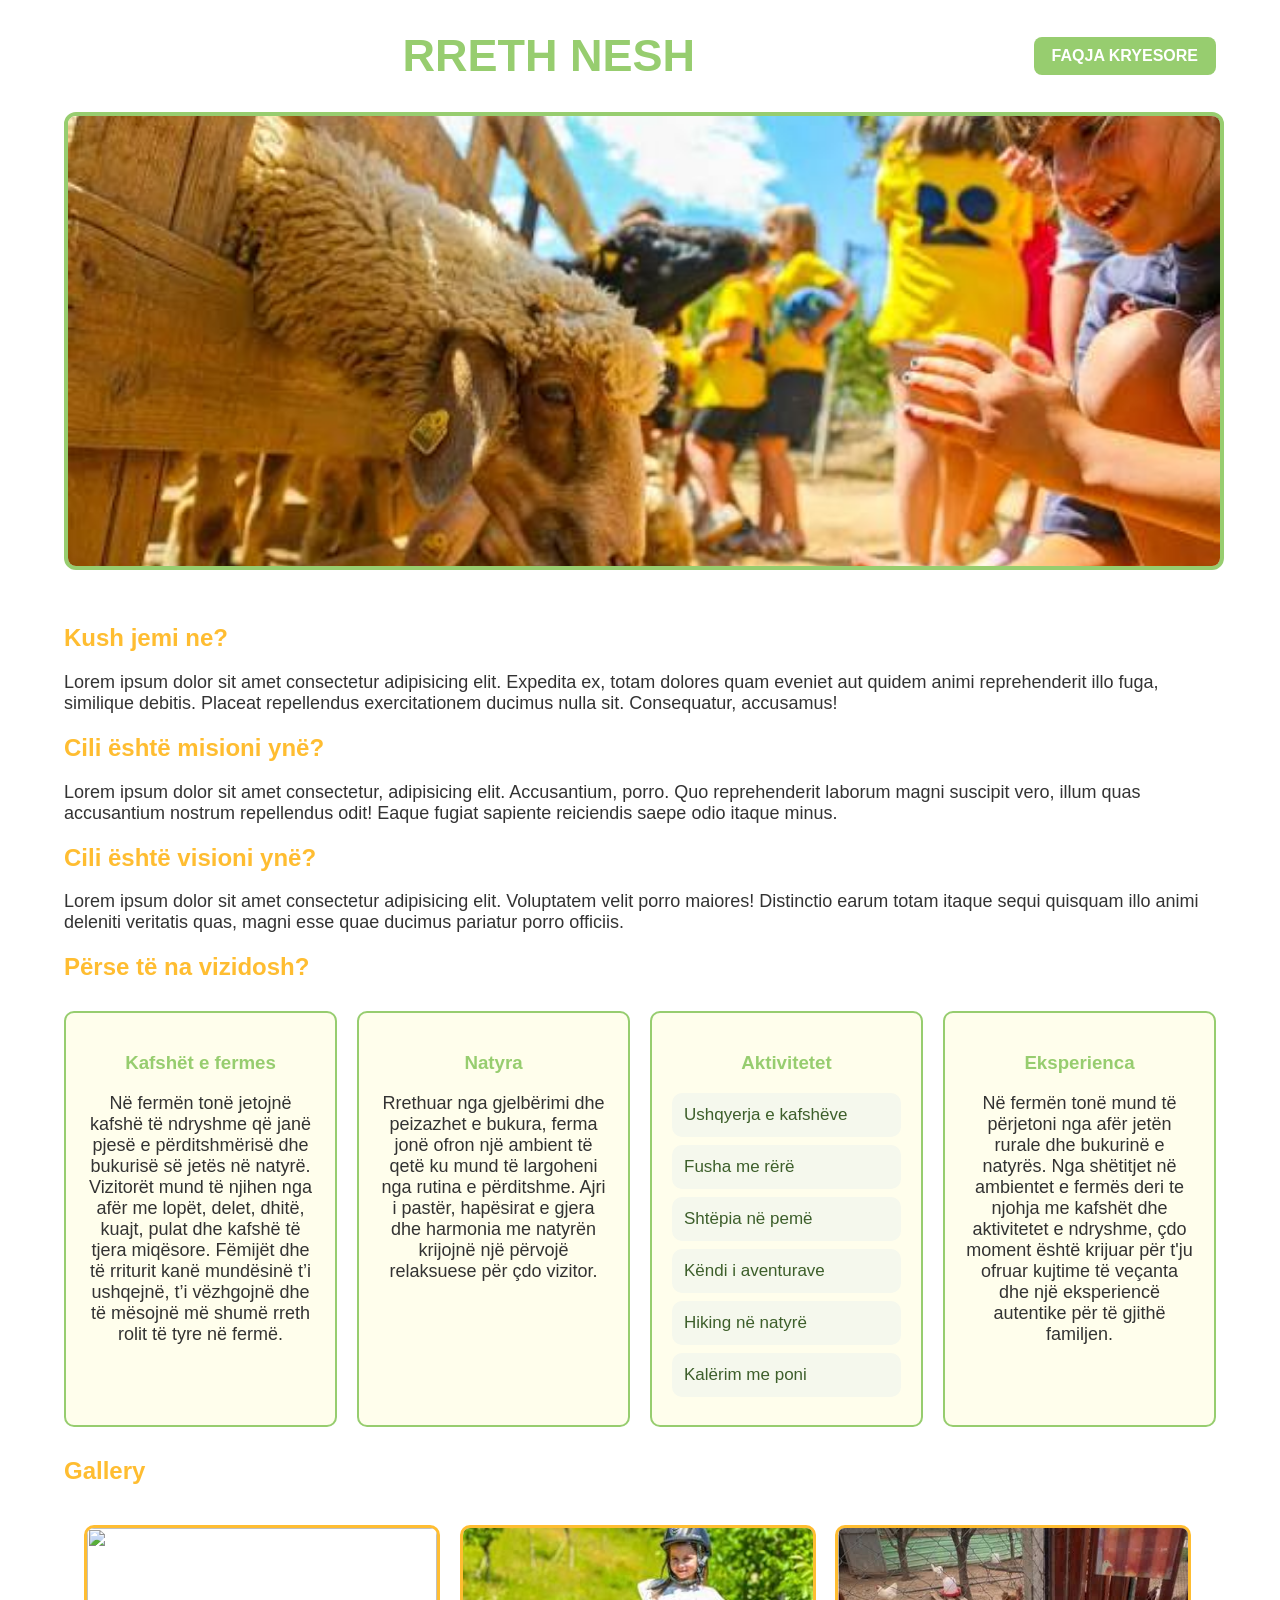
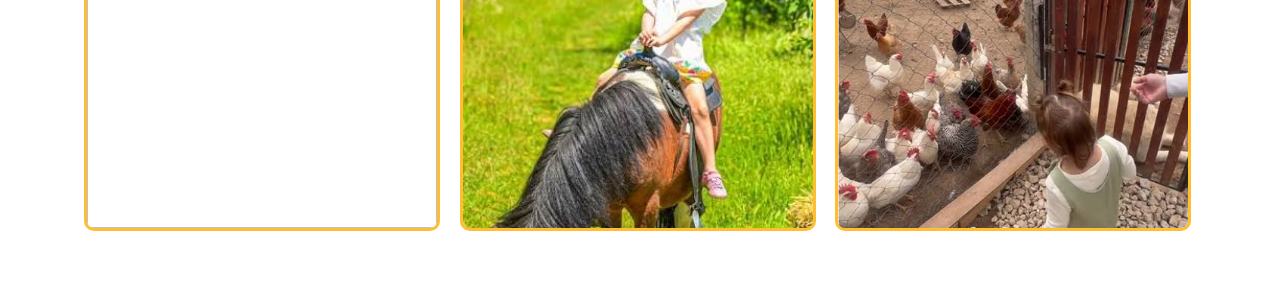
==== projekt grupor/about.html @ a56203f7 "commit" ====
<!DOCTYPE html>
<html lang="en">
<head>
    <meta charset="UTF-8">
    <meta name="viewport" content="width=device-width, initial-scale=1.0">
    <title>About Us</title>
    <link rel="stylesheet" href="style.css">
</head>
<body>

<div class="about-page">

    <div class="header-section">
        <h1>RRETH NESH</h1>
        <a href="index.html" class="home-link">FAQJA KRYESORE</a>
    </div>

    <img src="img/ferma.jpg" class="about-image">

    <h2>Kush jemi ne?</h2>
    <p>Lorem ipsum dolor sit amet consectetur adipisicing elit. Expedita ex, totam dolores quam eveniet aut quidem animi reprehenderit illo fuga, similique debitis. Placeat repellendus exercitationem ducimus nulla sit. Consequatur, accusamus!</p>

    <h2>Cili është misioni ynë?</h2>
    <p>Lorem ipsum dolor sit amet consectetur, adipisicing elit. Accusantium, porro. Quo reprehenderit laborum magni suscipit vero, illum quas accusantium nostrum repellendus odit! Eaque fugiat sapiente reiciendis saepe odio itaque minus.</p>

    <h2>Cili është visioni ynë?</h2>
    <p>Lorem ipsum dolor sit amet consectetur adipisicing elit. Voluptatem velit porro maiores! Distinctio earum totam itaque sequi quisquam illo animi deleniti veritatis quas, magni esse quae ducimus pariatur porro officiis.</p>

    <h2>Përse të na vizidosh?</h2>

    <div class="cards">
        <div class="card">
            <h3>Kafshët e fermes</h3>
            <p>Në fermën tonë jetojnë kafshë të ndryshme që janë pjesë e përditshmërisë dhe bukurisë së jetës në natyrë. 
                Vizitorët mund të njihen nga afër me lopët, delet, dhitë, kuajt, pulat dhe kafshë të tjera miqësore. Fëmijët dhe të rriturit kanë mundësinë t’i ushqejnë, 
                t’i vëzhgojnë dhe të mësojnë më shumë rreth rolit të tyre në fermë.</p>
        </div>

        <div class="card">
            <h3>Natyra</h3>
            <p>Rrethuar nga gjelbërimi dhe peizazhet e bukura, ferma jonë ofron një ambient të qetë ku mund të largoheni nga rutina e përditshme. Ajri i pastër, hapësirat e gjera dhe harmonia me natyrën krijojnë një përvojë relaksuese për çdo vizitor.</p>
        </div>

        <div class="card">
    <h3>Aktivitetet</h3>

    <div class="activity" onclick="ushqyerja()">
         <span>Ushqyerja e kafshëve</span>
    </div>

    <div class="activity" onclick="rërë()">
         <span>Fusha me rërë</span>
    </div>

    <div class="activity" onclick="shtëpia()">
         <span>Shtëpia në pemë</span>
    </div>

    <div class="activity" onclick="këndi()">
         <span>Këndi i aventurave</span>
    </div>

    <div class="activity" onclick="hiking()">
         <span>Hiking në natyrë</span>
    </div>

    <div class="activity" onclick="pony()">
        <span>Kalërim me poni</span>
    </div>
</div>

        <div class="card">
            <h3>Eksperienca</h3>
            <p>Në fermën tonë mund të përjetoni nga afër jetën rurale dhe bukurinë e natyrës. Nga shëtitjet në ambientet e fermës deri te njohja me kafshët dhe aktivitetet e ndryshme, çdo moment është krijuar për t'ju ofruar kujtime të veçanta dhe një eksperiencë autentike për të gjithë familjen.</p>
        </div>
    </div>

    <h2>Gallery</h2>

    <div class="gallery">
        <img src="img/">
        <img src="img/poni.jpg">
        <img src="img/pula.jpg">
    </div>

</div>

<script src="main.js"></script>
</body>
</html>
---- projekt grupor/style.css ----
body{
    margin: 0;
    font-family: Arial, Helvetica, sans-serif;
}

header{
    background: #97CD6F;
}

nav{
    display: flex;
    justify-content: space-between;
    align-items: center;
    padding: 10px 30px;
}

.logo{
    width: 80px;
    height: 80px;
}

#myLinks{
    display: flex;
    gap: 25px;
}

#myLinks a{
    text-decoration: none;
    color: black;
    font-size: 18px;
    font-weight: bold;
    transition: .3s;
    border-radius: 7.5px;
    padding: 5px;
}

#myLinks a:hover{
    background-color: white;
}

@media (max-width:768px){

    nav{
        flex-wrap: wrap;
    }

    .icon{
        display: block;
    }

    #myLinks{
        display: none;
        width: 100%;
        flex-direction: column;
        margin-top: 15px;
    }

    #myLinks a{
        padding: 10px 0;
    }
}

.thelooks{
    position: relative;
}

#img{
    width: 100%;
    height: 700px;
}

.overlay{
    position: absolute;
    top: 0;
    left: 0;
    width: 100%;
    height: 100%;

    background: linear-gradient(
        to right,
        rgba(0,0,0,1),
        rgba(0,0,0,0)
    );
}

.first{
    position: absolute;
    top: 30%;
    color: white;
    text-align: left;
}

.bigger{
    font-size: 75px;
}

.big{
    font-size: 25px;
}

.contact-html{
    width: 700px;
    margin: auto;
    padding: 20px;
}

.header-section{
    display: flex;
    justify-content: space-between;
    margin-bottom: 20px;
}

.home-link{
    text-decoration: none;
    color: white;
    background-color: #97CD6F;
    padding: 8px 12px;
}

.contact{
    border: 2px solid #97CD6F;
    padding: 75px;
}

input, textarea{
    width: 100%;
    margin-top: 5px;
    margin-bottom: 10px;
    padding: 8px;
}

button{
    background-color: #97CD6F;
    color: white;
    border: none;
    padding: 10px 20px;
    cursor: pointer;
}

button:hover{
    background-color: #7CB85C;
}

.contact a{
    color: #97CD6F;
    text-decoration: none;
}

.about-page{
    width: 90%;
    max-width: 1200px;
    margin: auto;
    padding: 30px;
}

.header-section{
    display: flex;
    align-items: center;
    margin-bottom: 30px;
}

.header-section h1{
    flex: 1;
    text-align: center;
    color: #97CD6F;
    font-size: 45px;
    margin: 0;
}

.home-link{
    background-color: #97CD6F;
    color: white;
    padding: 10px 18px;
    border-radius: 8px;
    font-weight: bold;
}

.home-link:hover{
    background-color: #7CB85C;
}

.about-image{
    width: 100%;
    height: 450px;
    object-fit: cover;
    border-radius: 12px;
    border: 4px solid #97CD6F;
    margin-bottom: 30px;
}

.about-page h2{
    color: #FFBD31;
}

.about-page p{
    color: #333;
    font-size: 18px;
}

.cards{
    display: flex;
    justify-content: space-between;
    gap: 20px;
    margin: 30px 0;
}

.card{
    background-color: #FFFEEC;
    border: 2px solid #97CD6F;
    border-radius: 10px;
    padding: 20px;
    width: 30%;
    text-align: center;
}

.card h3{
    color: #97CD6F;
}

.gallery{
    display: flex;
    justify-content: center;
    gap: 20px;
    margin-top: 20px;
    display: grid;
    grid-template-columns: repeat(3, 1fr);
    padding: 20px;
}

.gallery img{
    width: 350px;
    height: 300px;
    object-fit: cover;
    border-radius: 10px;
    border: 3px solid #FFBD31;
    object-fit: cover;
    border-radius: 10px;
}

.activity {
    display: flex;
    align-items: center;
    gap: 12px;
    padding: 12px;
    margin: 8px 0;
    background: #f5f8ed;
    border-radius: 10px;
    color: #3d5f2b;
    font-size: 17px;
    transition: .3s;
}

.activity:hover {
    background: #dcecc8;
    transform: translateX(5px);
}

.gallery {
    display: grid;
    grid-template-columns: repeat(3, 1fr);
    gap: 15px;
    padding: 20px;
}

.img-box{
    text-align: center;
}

.imganimal {
    width: 100%;
    height: 200px;
    object-fit: cover;
    border-radius: 10px;
    cursor: pointer;
    transition: 0.3s;
}

.img-box h3 {
    margin-top: 8px;
    font-size: 16px;
    color: black;
}

.imganimal:hover {
    transform: scale(1.03);
}

.overlay2 {
    position: fixed;
    top: 0;
    left: 0;
    width: 100%;
    height: 100%;
    background: rgba(0,0,0,0.85);
    display: none;
    justify-content: center;
    align-items: center;
    z-index: 999;
}

.overlay img {
    max-width: 90%;
    max-height: 90%;
    border-radius: 10px;
}
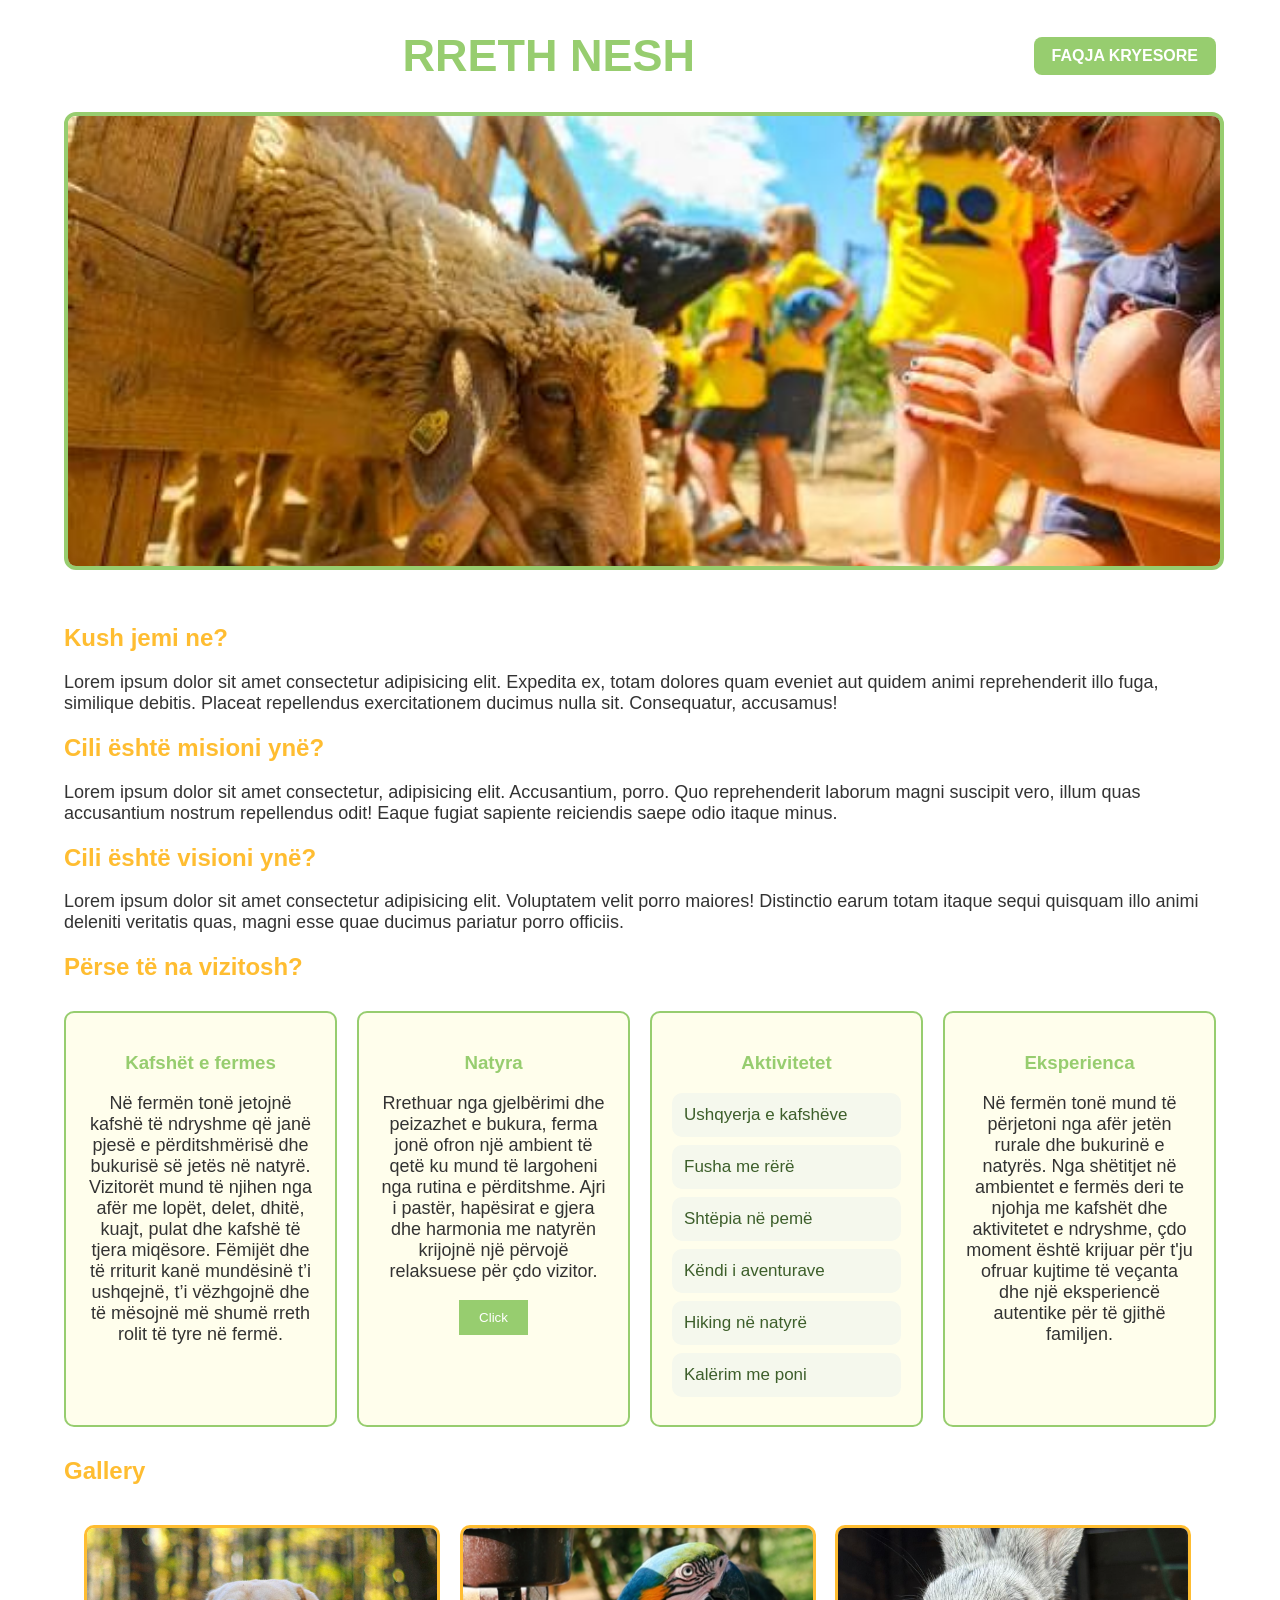
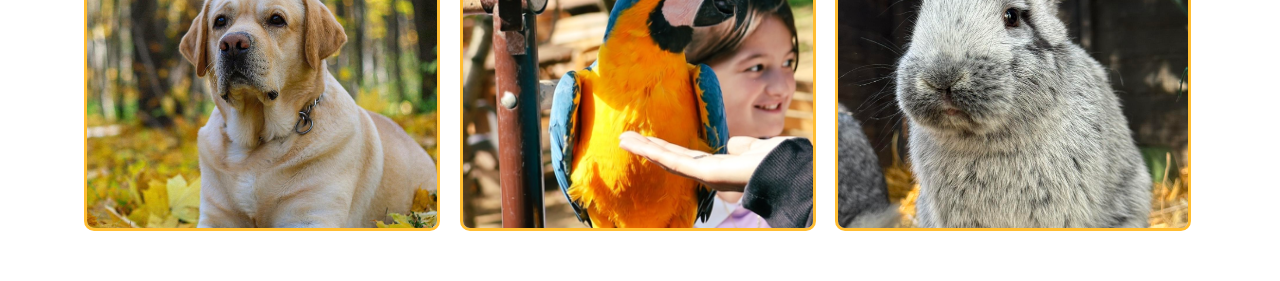
==== commit 1d676886: "commit" ====
--- a/projekt grupor/about.html
+++ b/projekt grupor/about.html
@@ -26,7 +26,7 @@
     <h2>Cili është visioni ynë?</h2>
     <p>Lorem ipsum dolor sit amet consectetur adipisicing elit. Voluptatem velit porro maiores! Distinctio earum totam itaque sequi quisquam illo animi deleniti veritatis quas, magni esse quae ducimus pariatur porro officiis.</p>
 
-    <h2>Përse të na vizidosh?</h2>
+    <h2>Përse të na vizitosh?</h2>
 
     <div class="cards">
         <div class="card">
@@ -36,9 +36,10 @@
                 t’i vëzhgojnë dhe të mësojnë më shumë rreth rolit të tyre në fermë.</p>
         </div>
 
-        <div class="card">
+        <div class="card" class="animation">
             <h3>Natyra</h3>
             <p>Rrethuar nga gjelbërimi dhe peizazhet e bukura, ferma jonë ofron një ambient të qetë ku mund të largoheni nga rutina e përditshme. Ajri i pastër, hapësirat e gjera dhe harmonia me natyrën krijojnë një përvojë relaksuese për çdo vizitor.</p>
+            <button id="btn1">Click</button>
         </div>
 
         <div class="card">
@@ -78,11 +79,9 @@
     <h2>Gallery</h2>
 
     <div class="gallery">
-        <img src="img/">
-        <img src="img/poni.jpg">
-        <img src="img/pula.jpg">
-    </div>
-
+    <img src="img/kafshet/krisi.jpg" class="imganimal" onclick="swap(this)">
+    <img src="img/kafshet/mr heckles.jpg" class="imganimal" onclick="swap(this)">
+    <img src="img/kafshet/lepur.jpg" class="imganimal" onclick="swap(this)">
 </div>
 
 <script src="main.js"></script>
--- a/projekt grupor/style.css
+++ b/projekt grupor/style.css
@@ -96,6 +96,7 @@
 
 .big{
     font-size: 25px;
+    display:none;
 }
 
 .contact-html{
@@ -298,8 +299,19 @@
     z-index: 999;
 }
 
-.overlay img {
+.overlay2 img {
     max-width: 90%;
-    max-height: 90%;
-    border-radius: 10px;
+    max-height: 70%;
+    border-radius: 10px;
+}
+
+#btn1{
+    text-align: center;
+
+}
+
+.animation {
+    text-align: center;
+    transition: 1s ease;
+    transform: scale(0.9);
 }
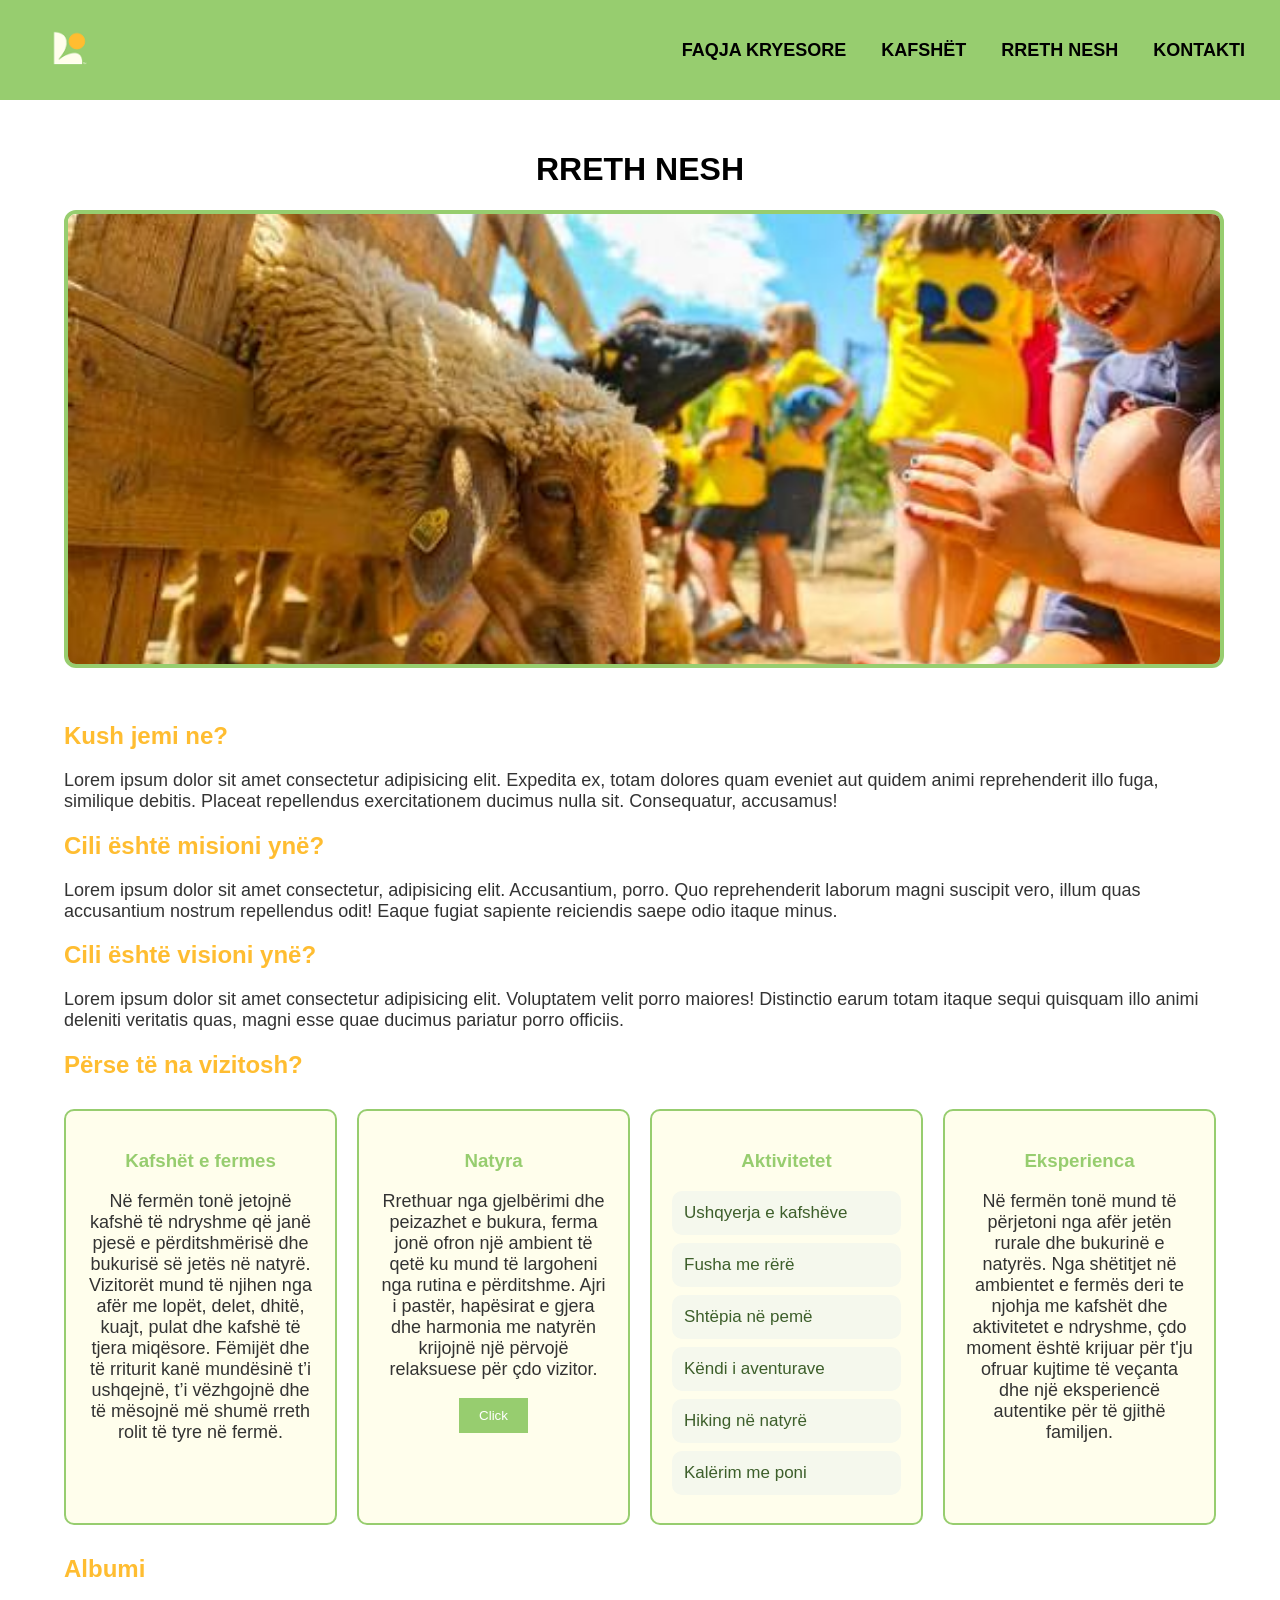
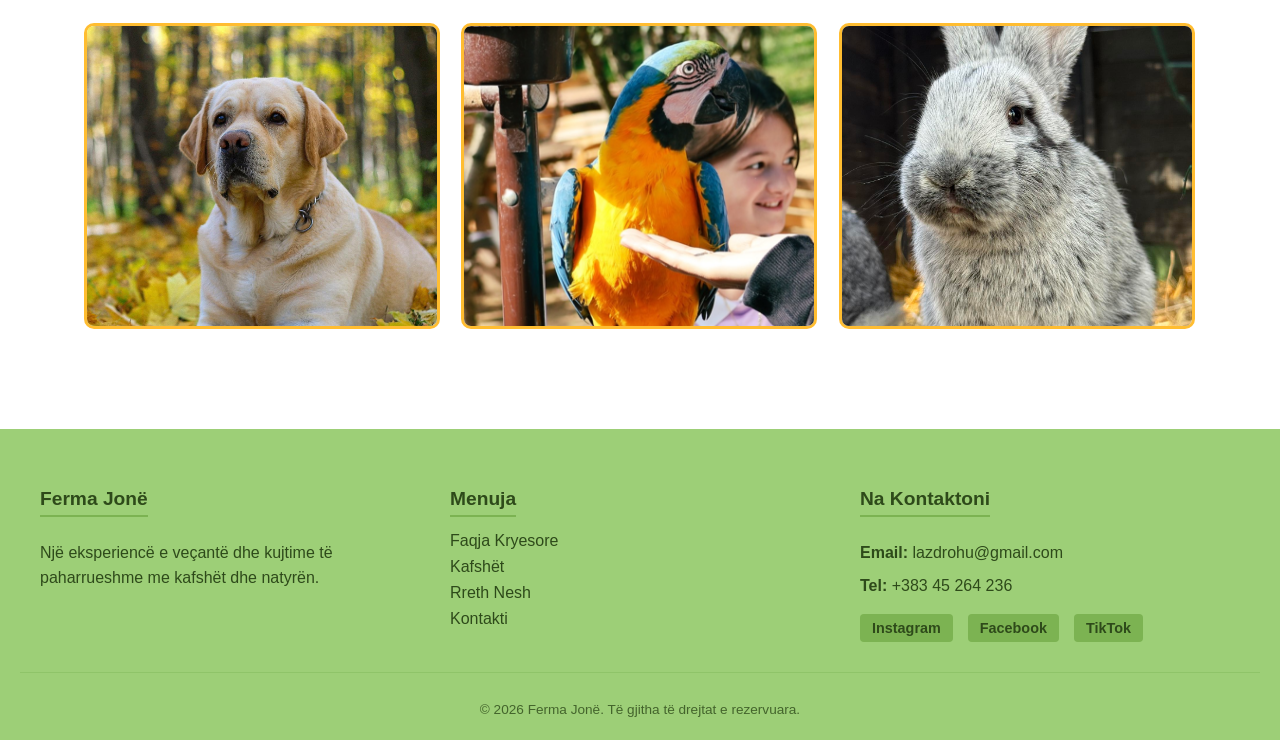
==== commit 821089f6: "commit" ====
--- a/projekt grupor/about.html
+++ b/projekt grupor/about.html
@@ -7,13 +7,21 @@
     <link rel="stylesheet" href="style.css">
 </head>
 <body>
+<header>
+    <nav>
+        <img src="img/logo.png" class="logo"> 
+            <div id="myLinks">
+                <a href="home.html">FAQJA KRYESORE</a> 
+                <a href="animals.html">KAFSHËT</a> 
+                <a href="about.html">RRETH NESH</a> 
+                <a href="contact.html">KONTAKTI</a> 
+            </div> 
+    </nav> 
+</header> 
 
-<div class="about-page">
+    <div class="about-page">
 
-    <div class="header-section">
-        <h1>RRETH NESH</h1>
-        <a href="index.html" class="home-link">FAQJA KRYESORE</a>
-    </div>
+    <h1 style="text-align: center;">RRETH NESH</h1>
 
     <img src="img/ferma.jpg" class="about-image">
 
@@ -28,21 +36,21 @@
 
     <h2>Përse të na vizitosh?</h2>
 
-    <div class="cards">
-        <div class="card">
+    <div class="sektoret">
+        <div class="sektori">
             <h3>Kafshët e fermes</h3>
             <p>Në fermën tonë jetojnë kafshë të ndryshme që janë pjesë e përditshmërisë dhe bukurisë së jetës në natyrë. 
                 Vizitorët mund të njihen nga afër me lopët, delet, dhitë, kuajt, pulat dhe kafshë të tjera miqësore. Fëmijët dhe të rriturit kanë mundësinë t’i ushqejnë, 
                 t’i vëzhgojnë dhe të mësojnë më shumë rreth rolit të tyre në fermë.</p>
         </div>
 
-        <div class="card" class="animation">
+        <div class="sektori" class="animation">
             <h3>Natyra</h3>
             <p>Rrethuar nga gjelbërimi dhe peizazhet e bukura, ferma jonë ofron një ambient të qetë ku mund të largoheni nga rutina e përditshme. Ajri i pastër, hapësirat e gjera dhe harmonia me natyrën krijojnë një përvojë relaksuese për çdo vizitor.</p>
             <button id="btn1">Click</button>
         </div>
 
-        <div class="card">
+        <div class="sektori">
     <h3>Aktivitetet</h3>
 
     <div class="activity" onclick="ushqyerja()">
@@ -70,19 +78,55 @@
     </div>
 </div>
 
-        <div class="card">
+        <div class="sektori">
             <h3>Eksperienca</h3>
             <p>Në fermën tonë mund të përjetoni nga afër jetën rurale dhe bukurinë e natyrës. Nga shëtitjet në ambientet e fermës deri te njohja me kafshët dhe aktivitetet e ndryshme, çdo moment është krijuar për t'ju ofruar kujtime të veçanta dhe një eksperiencë autentike për të gjithë familjen.</p>
         </div>
     </div>
 
-    <h2>Gallery</h2>
+    <h2>Albumi</h2>
 
-    <div class="gallery">
-    <img src="img/kafshet/krisi.jpg" class="imganimal" onclick="swap(this)">
-    <img src="img/kafshet/mr heckles.jpg" class="imganimal" onclick="swap(this)">
-    <img src="img/kafshet/lepur.jpg" class="imganimal" onclick="swap(this)">
-</div>
+    <div class="albumi">
+        <img src="img/kafshet/krisi.jpg" class="imganimal" onclick="swap(this)">
+        <img src="img/kafshet/mr heckles.jpg" class="imganimal" onclick="swap2(this)">
+        <img src="img/kafshet/lepur.jpg" class="imganimal" onclick="swap3(this)">
+    </div>
+
+    </div>
+
+<footer class="site-footer">
+    <div class="footer-container">
+        <div class="footer-section footer-about">
+            <h3>Ferma Jonë</h3>
+            <p>Një eksperiencë e veçantë dhe kujtime të paharrueshme me kafshët dhe natyrën.</p>
+        </div>
+
+        <div class="footer-section footer-links">
+            <h3>Menuja</h3>
+            <ul>
+                <li><a href="home.html">Faqja Kryesore</a></li>
+                <li><a href="animals.html">Kafshët</a></li>
+                <li><a href="about.html">Rreth Nesh</a></li>
+                <li><a href="contact.html">Kontakti</a></li>
+            </ul>
+        </div>
+
+        <div class="footer-section footer-contact">
+            <h3>Na Kontaktoni</h3>
+            <p><strong>Email:</strong> lazdrohu@gmail.com</p>
+            <p><strong>Tel:</strong> +383 45 264 236</p>
+            <div class="footer-socials">
+                <a href="https://www.instagram.com/lazdrohuferme?igsh=MTQ1dm1qNm16ODd0OA==" target="_blank" class="social-link">Instagram</a>
+                <a href="https://www.facebook.com/share/1Bd1Wi3PK9/?mibextid=wwXIfr" target="_blank" class="social-link">Facebook</a>
+                <a href="https://www.tiktok.com/@lazdrohunferme" target="_blank" class="social-link">TikTok</a>
+            </div>
+        </div>
+    </div>
+    
+    <div class="footer-bottom">
+        <p>&copy; 2026 Ferma Jonë. Të gjitha të drejtat e rezervuara.</p>
+    </div>
+</footer>
 
 <script src="main.js"></script>
 </body>
--- a/projekt grupor/style.css
+++ b/projekt grupor/style.css
@@ -111,13 +111,6 @@
     margin-bottom: 20px;
 }
 
-.home-link{
-    text-decoration: none;
-    color: white;
-    background-color: #97CD6F;
-    padding: 8px 12px;
-}
-
 .contact{
     border: 2px solid #97CD6F;
     padding: 75px;
@@ -168,18 +161,6 @@
     margin: 0;
 }
 
-.home-link{
-    background-color: #97CD6F;
-    color: white;
-    padding: 10px 18px;
-    border-radius: 8px;
-    font-weight: bold;
-}
-
-.home-link:hover{
-    background-color: #7CB85C;
-}
-
 .about-image{
     width: 100%;
     height: 450px;
@@ -198,14 +179,14 @@
     font-size: 18px;
 }
 
-.cards{
+.sektoret{
     display: flex;
     justify-content: space-between;
     gap: 20px;
     margin: 30px 0;
 }
 
-.card{
+.sektori{
     background-color: #FFFEEC;
     border: 2px solid #97CD6F;
     border-radius: 10px;
@@ -214,11 +195,11 @@
     text-align: center;
 }
 
-.card h3{
+.sektori h3{
     color: #97CD6F;
 }
 
-.gallery{
+.albumi{
     display: flex;
     justify-content: center;
     gap: 20px;
@@ -228,7 +209,7 @@
     padding: 20px;
 }
 
-.gallery img{
+.albumi  img{
     width: 350px;
     height: 300px;
     object-fit: cover;
@@ -254,13 +235,6 @@
 .activity:hover {
     background: #dcecc8;
     transform: translateX(5px);
-}
-
-.gallery {
-    display: grid;
-    grid-template-columns: repeat(3, 1fr);
-    gap: 15px;
-    padding: 20px;
 }
 
 .img-box{
@@ -314,4 +288,83 @@
     text-align: center;
     transition: 1s ease;
     transform: scale(0.9);
+}
+
+.site-footer {
+    background-color: #9dcf77; 
+    color: #2e4a1a; 
+    font-family: Arial, sans-serif;
+    padding: 40px 20px 10px 20px;
+    margin-top: 50px;
+}
+
+.footer-container {
+    max-width: 1200px;
+    margin: 0 auto;
+    display: flex;
+    flex-wrap: wrap;
+    justify-content: space-between;
+    gap: 30px;
+}
+
+.footer-section {
+    flex: 1;
+    min-width: 250px;
+}
+
+.footer-section h3 {
+    font-size: 1.2rem;
+    margin-bottom: 15px;
+    border-bottom: 2px solid #7cb352;
+    padding-bottom: 5px;
+    display: inline-block;
+}
+
+.footer-section p {
+    line-height: 1.6;
+    margin: 8px 0;
+}
+
+.footer-links ul {
+    list-style: none;
+    padding: 0;
+    margin: 0;
+}
+
+.footer-links li {
+    margin-bottom: 8px;
+}
+
+.footer-links a, .social-link {
+    color: #2e4a1a;
+    text-decoration: none;
+    transition: color 0.2s ease-in-out;
+}
+
+.footer-links a:hover, .social-link:hover {
+    color: #ffffff; 
+    text-decoration: underline;
+}
+
+.footer-socials {
+    margin-top: 15px;
+    display: flex;
+    gap: 15px;
+}
+
+.social-link {
+    background: #7cb352;
+    padding: 6px 12px;
+    border-radius: 4px;
+    font-size: 0.9rem;
+    font-weight: bold;
+}
+
+.footer-bottom {
+    text-align: center;
+    margin-top: 30px;
+    padding-top: 15px;
+    border-top: 1px solid #8cc266;
+    font-size: 0.85rem;
+    opacity: 0.8;
 }
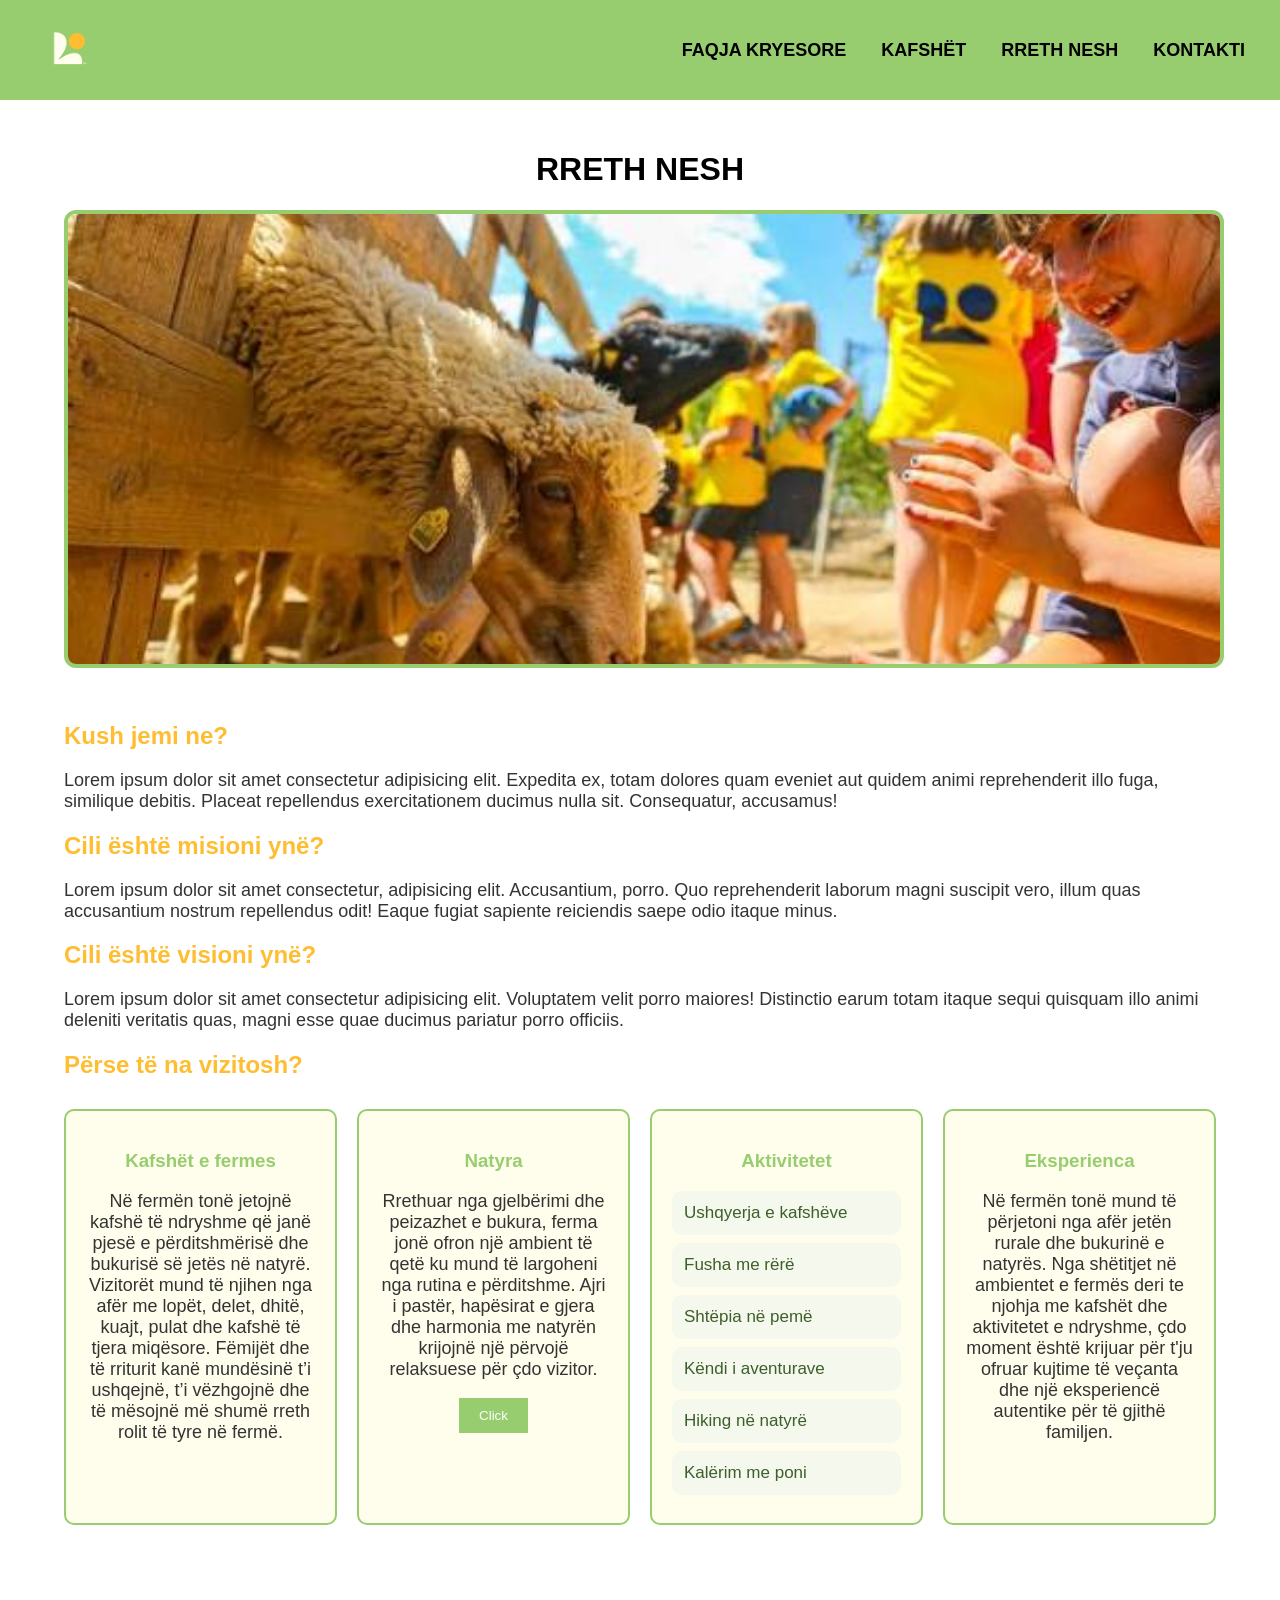
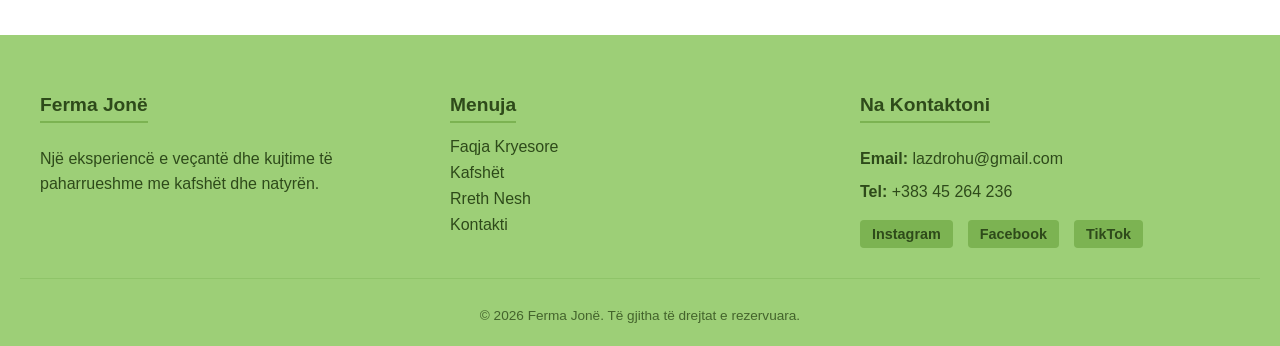
==== commit 45cbcd6c: "commit" ====
--- a/projekt grupor/about.html
+++ b/projekt grupor/about.html
@@ -84,14 +84,6 @@
         </div>
     </div>
 
-    <h2>Albumi</h2>
-
-    <div class="albumi">
-        <img src="img/kafshet/krisi.jpg" class="imganimal" onclick="swap(this)">
-        <img src="img/kafshet/mr heckles.jpg" class="imganimal" onclick="swap2(this)">
-        <img src="img/kafshet/lepur.jpg" class="imganimal" onclick="swap3(this)">
-    </div>
-
     </div>
 
 <footer class="site-footer">
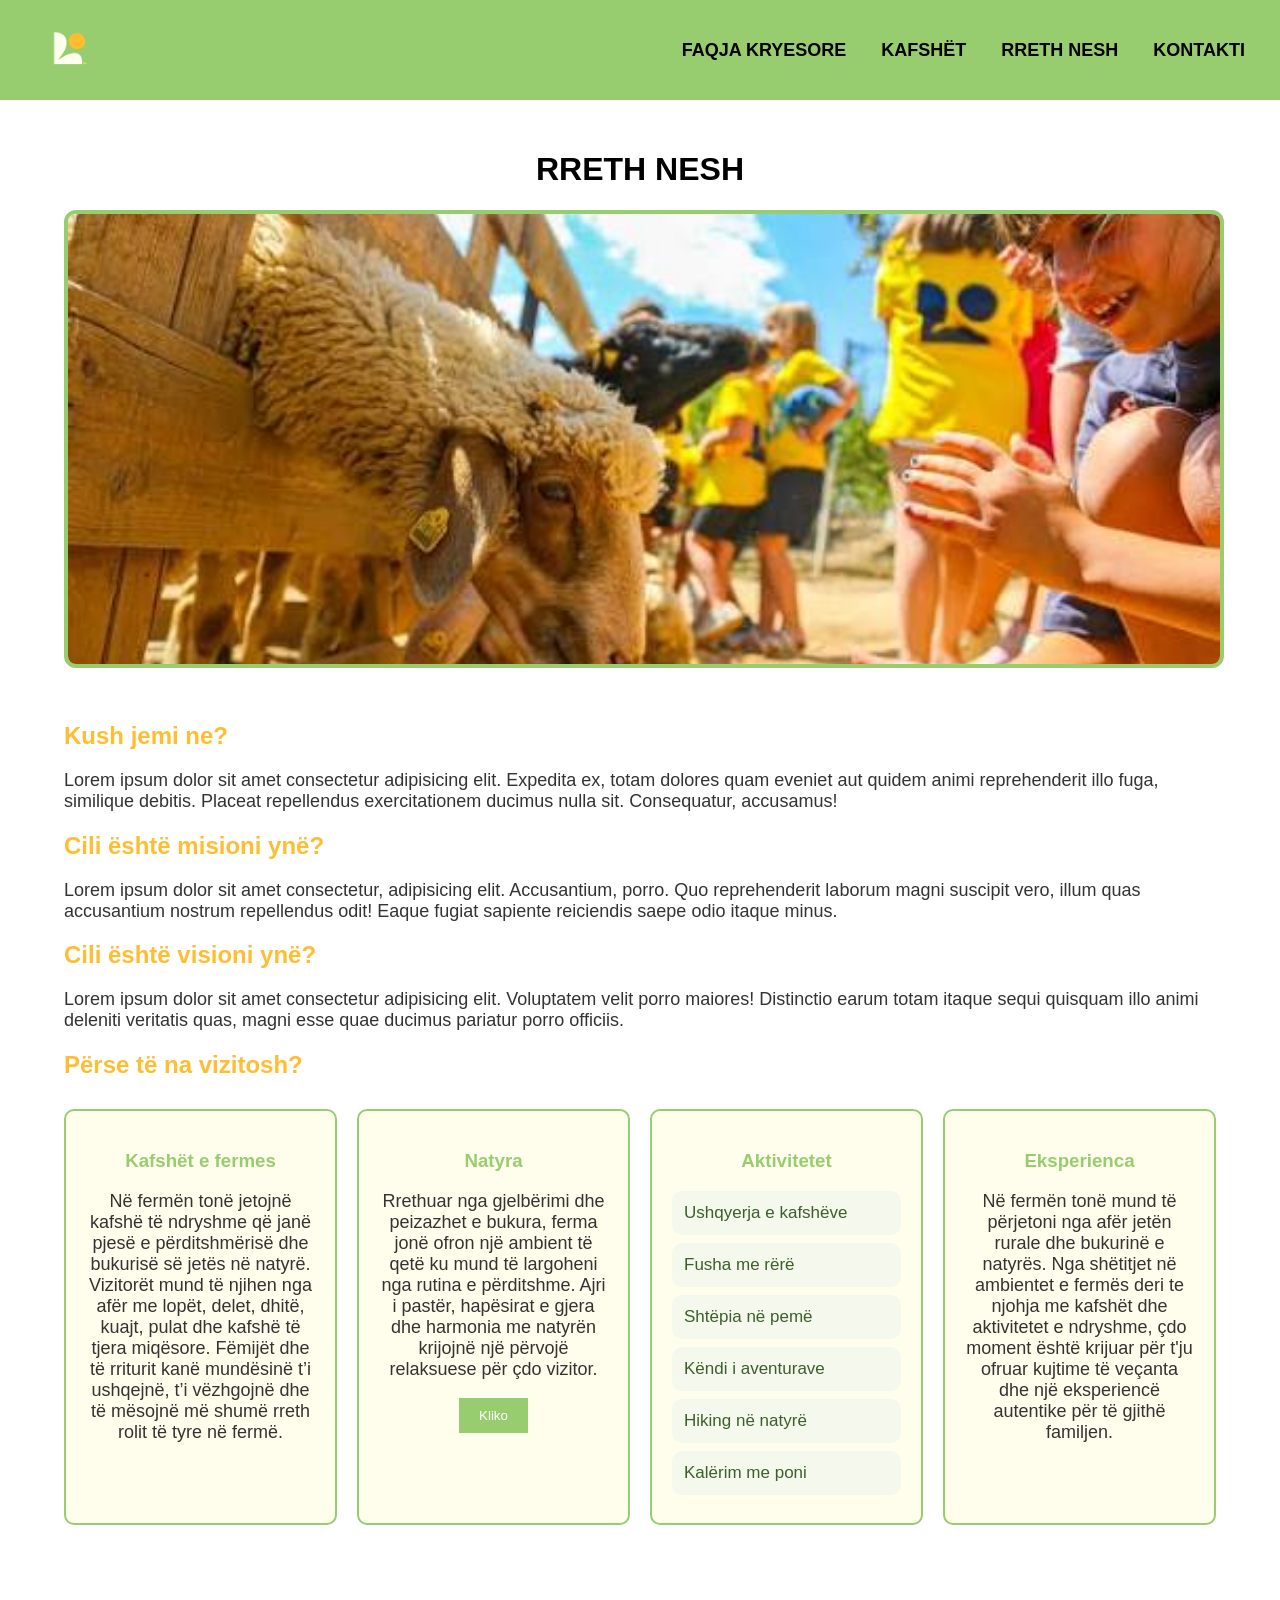
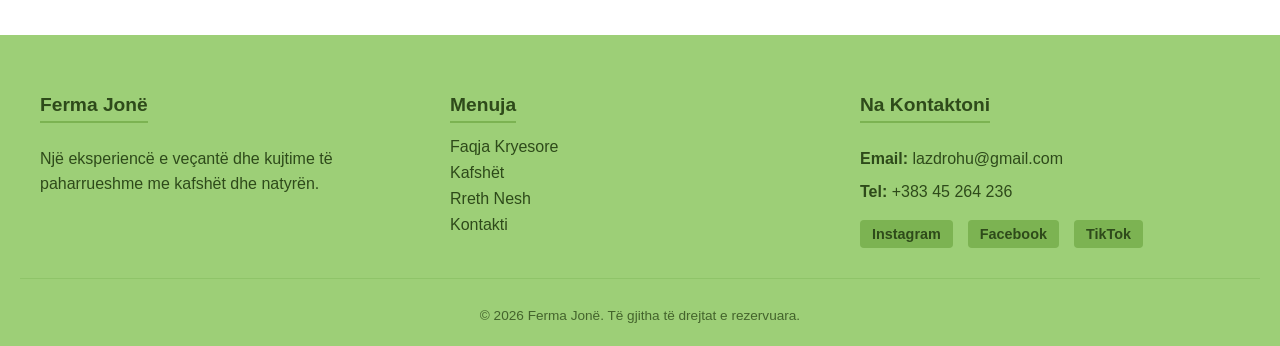
==== commit 596cdde0: "commit" ====
--- a/projekt grupor/about.html
+++ b/projekt grupor/about.html
@@ -47,7 +47,7 @@
         <div class="sektori" class="animation">
             <h3>Natyra</h3>
             <p>Rrethuar nga gjelbërimi dhe peizazhet e bukura, ferma jonë ofron një ambient të qetë ku mund të largoheni nga rutina e përditshme. Ajri i pastër, hapësirat e gjera dhe harmonia me natyrën krijojnë një përvojë relaksuese për çdo vizitor.</p>
-            <button id="btn1">Click</button>
+            <button id="btn1">Kliko</button>
         </div>
 
         <div class="sektori">
--- a/projekt grupor/style.css
+++ b/projekt grupor/style.css
@@ -367,4 +367,34 @@
     border-top: 1px solid #8cc266;
     font-size: 0.85rem;
     opacity: 0.8;
+}
+
+.about-intro-section {
+    max-width: 800px;
+    margin: 40px auto 20px auto;
+    padding: 0 20px;
+    text-align: center;
+}
+
+.about-intro-text {
+    font-family: sans-serif;
+    font-size: 1.1rem;
+    color: #444444;
+    line-height: 1.6;
+}
+
+.about-inline-link {
+    color: #2e4a1a; 
+    font-weight: bold;
+    text-decoration: none;
+    border-bottom: 2px solid #9dcf77; 
+    padding-bottom: 2px;
+    display: inline-block;
+    margin-left: 5px;
+    transition: all 0.2s ease-in-out;
+}
+
+.about-inline-link:hover {
+    color: #FFBD31; 
+    border-bottom-color: #FFBD31;
 }
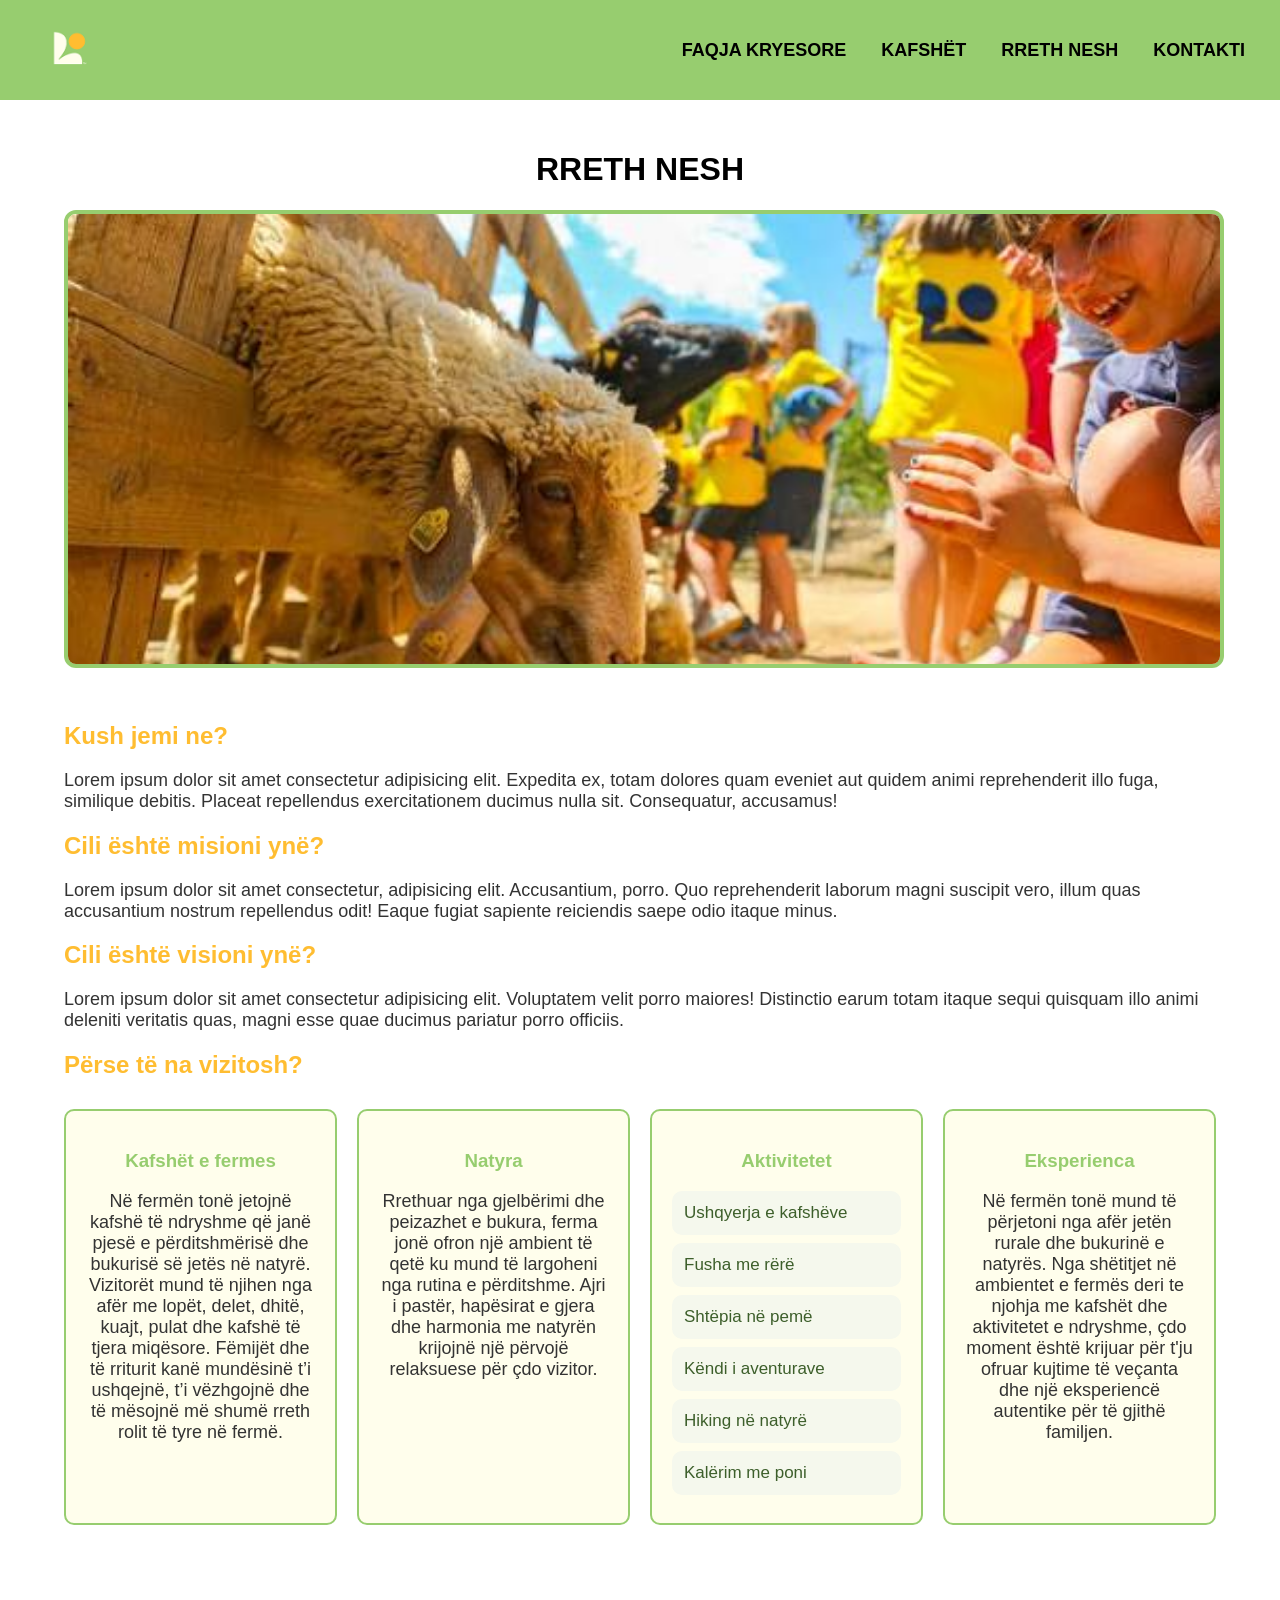
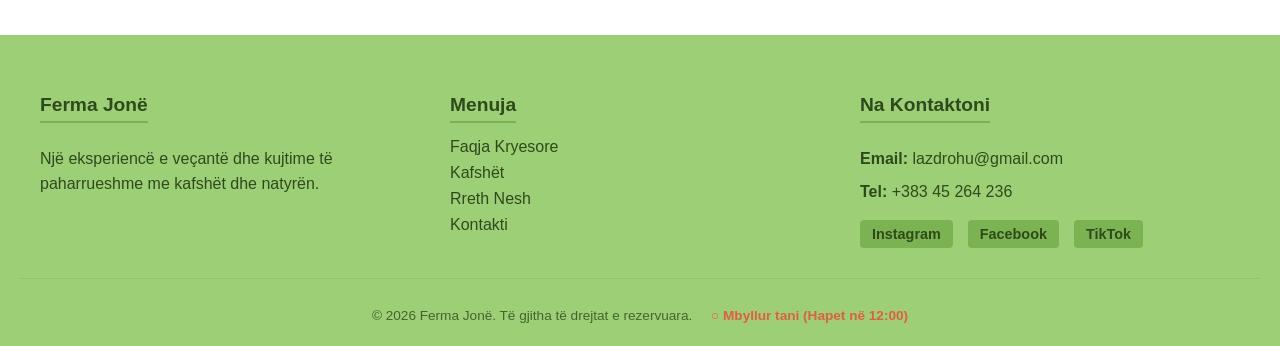
==== commit beaa0754: "commit" ====
--- a/projekt grupor/about.html
+++ b/projekt grupor/about.html
@@ -47,10 +47,9 @@
         <div class="sektori" class="animation">
             <h3>Natyra</h3>
             <p>Rrethuar nga gjelbërimi dhe peizazhet e bukura, ferma jonë ofron një ambient të qetë ku mund të largoheni nga rutina e përditshme. Ajri i pastër, hapësirat e gjera dhe harmonia me natyrën krijojnë një përvojë relaksuese për çdo vizitor.</p>
-            <button id="btn1">Kliko</button>
         </div>
 
-        <div class="sektori">
+<div class="sektori">
     <h3>Aktivitetet</h3>
 
     <div class="activity" onclick="ushqyerja()">
@@ -76,6 +75,8 @@
     <div class="activity" onclick="pony()">
         <span>Kalërim me poni</span>
     </div>
+
+    
 </div>
 
         <div class="sektori">
@@ -116,7 +117,7 @@
     </div>
     
     <div class="footer-bottom">
-        <p>&copy; 2026 Ferma Jonë. Të gjitha të drejtat e rezervuara.</p>
+        <p>© 2026 Ferma Jonë. Të gjitha të drejtat e rezervuara. <span id="status-badge" style="margin-left: 15px; font-weight: bold;"></span></p>
     </div>
 </footer>
 
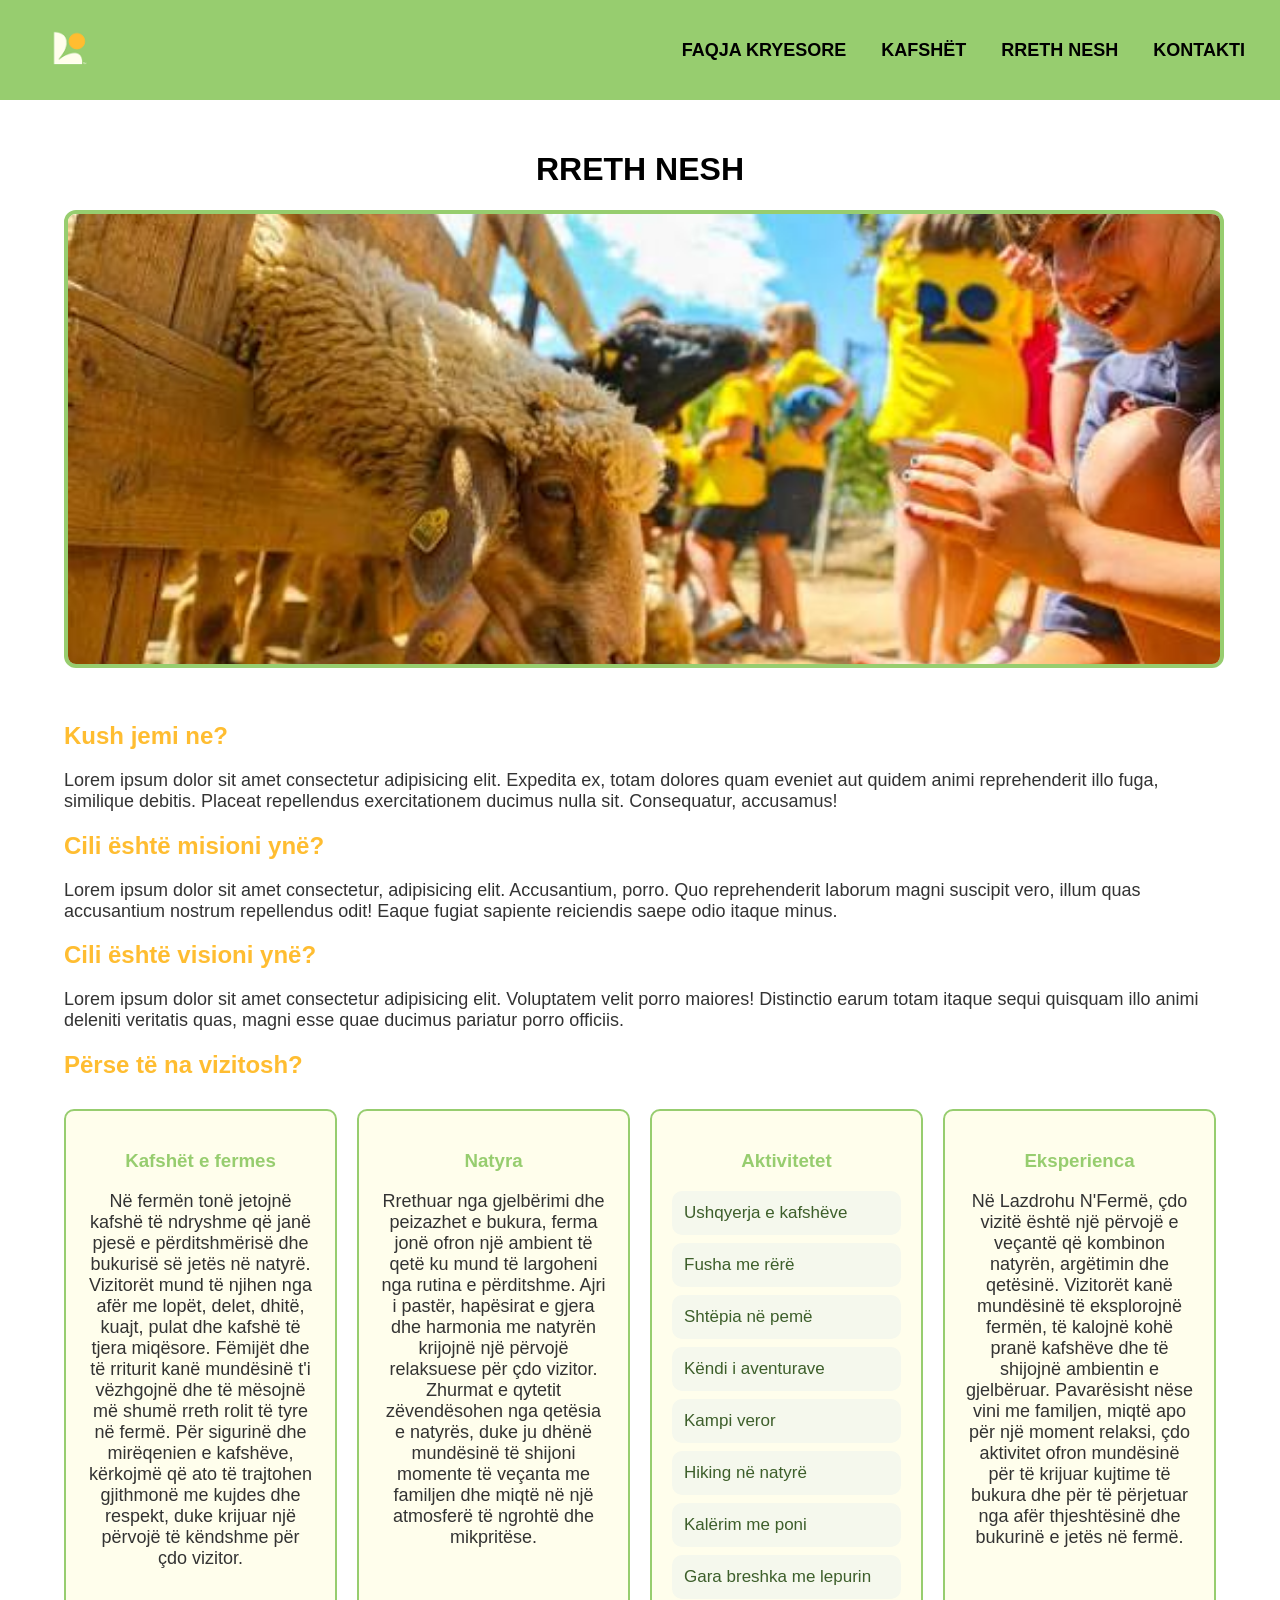
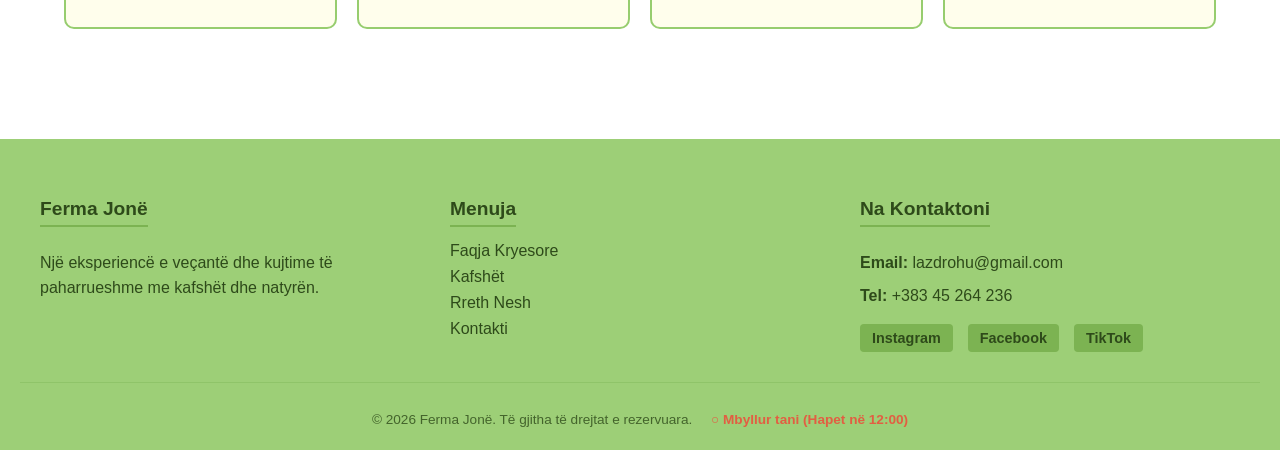
==== commit 2b571e37: "commit" ====
--- a/projekt grupor/about.html
+++ b/projekt grupor/about.html
@@ -39,14 +39,12 @@
     <div class="sektoret">
         <div class="sektori">
             <h3>Kafshët e fermes</h3>
-            <p>Në fermën tonë jetojnë kafshë të ndryshme që janë pjesë e përditshmërisë dhe bukurisë së jetës në natyrë. 
-                Vizitorët mund të njihen nga afër me lopët, delet, dhitë, kuajt, pulat dhe kafshë të tjera miqësore. Fëmijët dhe të rriturit kanë mundësinë t’i ushqejnë, 
-                t’i vëzhgojnë dhe të mësojnë më shumë rreth rolit të tyre në fermë.</p>
+            <p>Në fermën tonë jetojnë kafshë të ndryshme që janë pjesë e përditshmërisë dhe bukurisë së jetës në natyrë. Vizitorët mund të njihen nga afër me lopët, delet, dhitë, kuajt, pulat dhe kafshë të tjera miqësore. Fëmijët dhe të rriturit kanë mundësinë t'i vëzhgojnë dhe të mësojnë më shumë rreth rolit të tyre në fermë. Për sigurinë dhe mirëqenien e kafshëve, kërkojmë që ato të trajtohen gjithmonë me kujdes dhe respekt, duke krijuar një përvojë të këndshme për çdo vizitor.</p>
         </div>
 
         <div class="sektori" class="animation">
             <h3>Natyra</h3>
-            <p>Rrethuar nga gjelbërimi dhe peizazhet e bukura, ferma jonë ofron një ambient të qetë ku mund të largoheni nga rutina e përditshme. Ajri i pastër, hapësirat e gjera dhe harmonia me natyrën krijojnë një përvojë relaksuese për çdo vizitor.</p>
+            <p>Rrethuar nga gjelbërimi dhe peizazhet e bukura, ferma jonë ofron një ambient të qetë ku mund të largoheni nga rutina e përditshme. Ajri i pastër, hapësirat e gjera dhe harmonia me natyrën krijojnë një përvojë relaksuese për çdo vizitor. Zhurmat e qytetit zëvendësohen nga qetësia e natyrës, duke ju dhënë mundësinë të shijoni momente të veçanta me familjen dhe miqtë në një atmosferë të ngrohtë dhe mikpritëse.</p>
         </div>
 
 <div class="sektori">
@@ -68,6 +66,10 @@
          <span>Këndi i aventurave</span>
     </div>
 
+    <div class="activity" onclick="kampi()">
+        <span>Kampi veror</span>
+    </div>
+
     <div class="activity" onclick="hiking()">
          <span>Hiking në natyrë</span>
     </div>
@@ -76,12 +78,16 @@
         <span>Kalërim me poni</span>
     </div>
 
+    <div class="activity" onclick="gara()">
+        <span>Gara breshka me lepurin</span>
+    </div>
+
     
 </div>
 
         <div class="sektori">
             <h3>Eksperienca</h3>
-            <p>Në fermën tonë mund të përjetoni nga afër jetën rurale dhe bukurinë e natyrës. Nga shëtitjet në ambientet e fermës deri te njohja me kafshët dhe aktivitetet e ndryshme, çdo moment është krijuar për t'ju ofruar kujtime të veçanta dhe një eksperiencë autentike për të gjithë familjen.</p>
+            <p>Në Lazdrohu N'Fermë, çdo vizitë është një përvojë e veçantë që kombinon natyrën, argëtimin dhe qetësinë. Vizitorët kanë mundësinë të eksplorojnë fermën, të kalojnë kohë pranë kafshëve dhe të shijojnë ambientin e gjelbëruar. Pavarësisht nëse vini me familjen, miqtë apo për një moment relaksi, çdo aktivitet ofron mundësinë për të krijuar kujtime të bukura dhe për të përjetuar nga afër thjeshtësinë dhe bukurinë e jetës në fermë.</p>
         </div>
     </div>
 
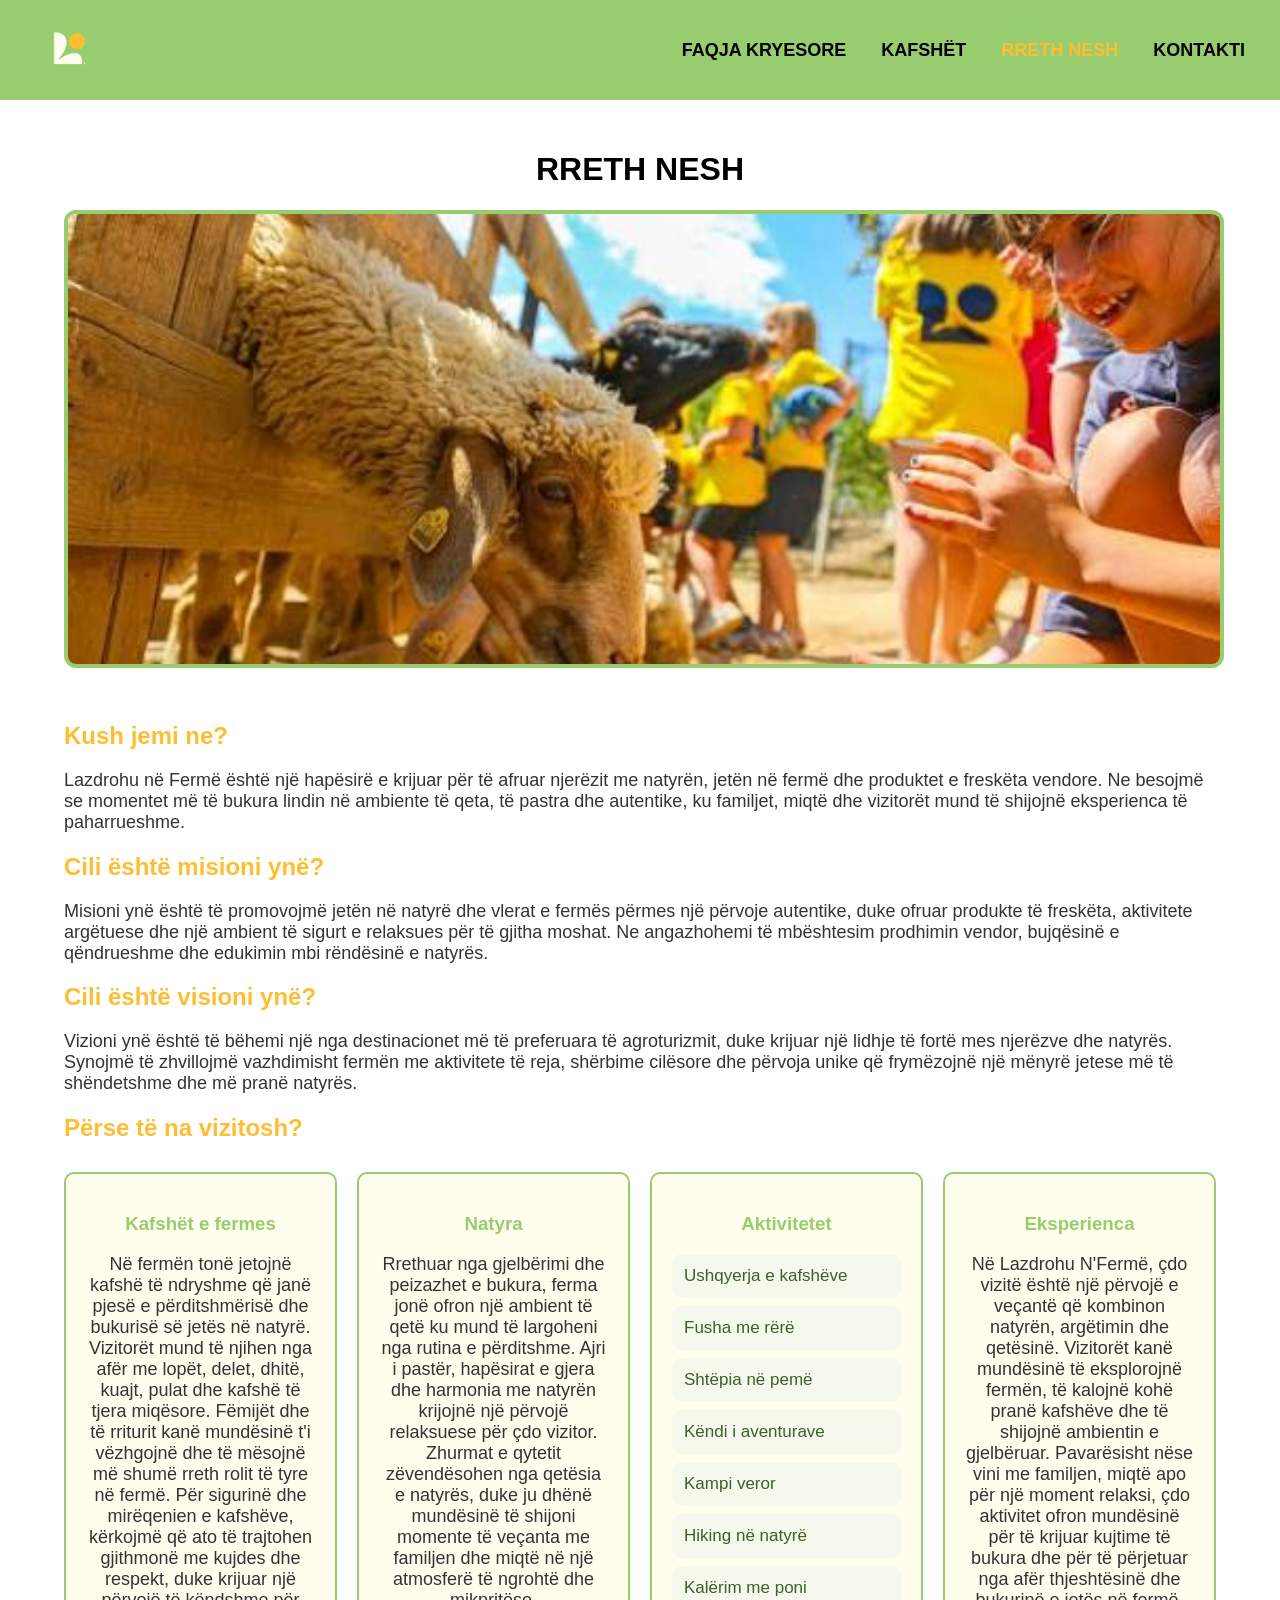
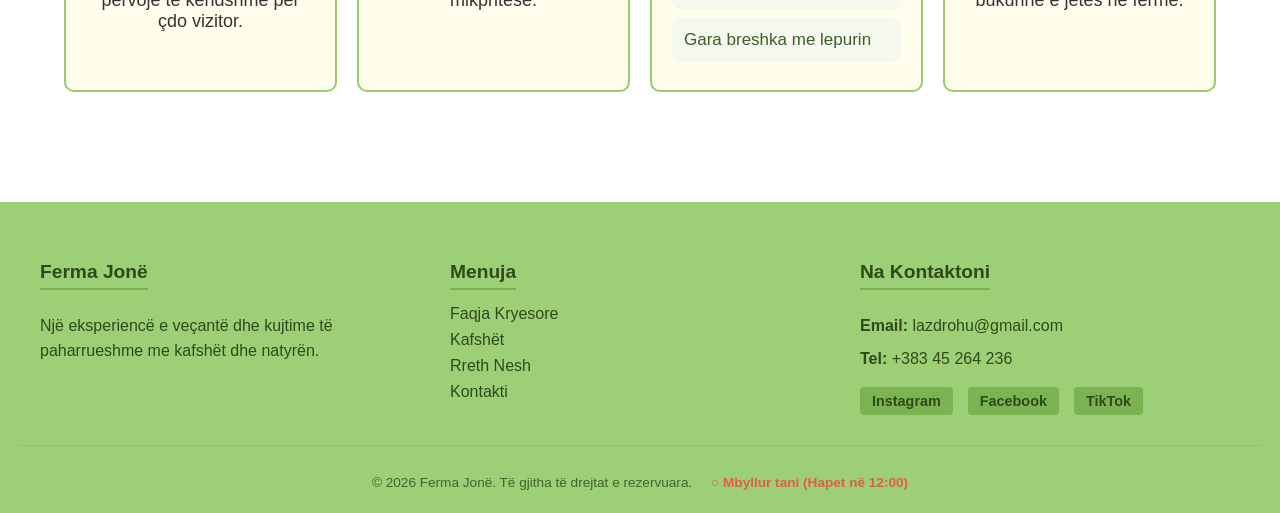
==== commit 0a1af34c: "commit" ====
--- a/projekt grupor/about.html
+++ b/projekt grupor/about.html
@@ -13,7 +13,7 @@
             <div id="myLinks">
                 <a href="home.html">FAQJA KRYESORE</a> 
                 <a href="animals.html">KAFSHËT</a> 
-                <a href="about.html">RRETH NESH</a> 
+                <a href="about.html" style="color: #FFBD31">RRETH NESH</a> 
                 <a href="contact.html">KONTAKTI</a> 
             </div> 
     </nav> 
@@ -26,13 +26,13 @@
     <img src="img/ferma.jpg" class="about-image">
 
     <h2>Kush jemi ne?</h2>
-    <p>Lorem ipsum dolor sit amet consectetur adipisicing elit. Expedita ex, totam dolores quam eveniet aut quidem animi reprehenderit illo fuga, similique debitis. Placeat repellendus exercitationem ducimus nulla sit. Consequatur, accusamus!</p>
+    <p>Lazdrohu në Fermë është një hapësirë e krijuar për të afruar njerëzit me natyrën, jetën në fermë dhe produktet e freskëta vendore. Ne besojmë se momentet më të bukura lindin në ambiente të qeta, të pastra dhe autentike, ku familjet, miqtë dhe vizitorët mund të shijojnë eksperienca të paharrueshme.</p>
 
     <h2>Cili është misioni ynë?</h2>
-    <p>Lorem ipsum dolor sit amet consectetur, adipisicing elit. Accusantium, porro. Quo reprehenderit laborum magni suscipit vero, illum quas accusantium nostrum repellendus odit! Eaque fugiat sapiente reiciendis saepe odio itaque minus.</p>
+    <p>Misioni ynë është të promovojmë jetën në natyrë dhe vlerat e fermës përmes një përvoje autentike, duke ofruar produkte të freskëta, aktivitete argëtuese dhe një ambient të sigurt e relaksues për të gjitha moshat. Ne angazhohemi të mbështesim prodhimin vendor, bujqësinë e qëndrueshme dhe edukimin mbi rëndësinë e natyrës.</p>
 
     <h2>Cili është visioni ynë?</h2>
-    <p>Lorem ipsum dolor sit amet consectetur adipisicing elit. Voluptatem velit porro maiores! Distinctio earum totam itaque sequi quisquam illo animi deleniti veritatis quas, magni esse quae ducimus pariatur porro officiis.</p>
+    <p>Vizioni ynë është të bëhemi një nga destinacionet më të preferuara të agroturizmit, duke krijuar një lidhje të fortë mes njerëzve dhe natyrës. Synojmë të zhvillojmë vazhdimisht fermën me aktivitete të reja, shërbime cilësore dhe përvoja unike që frymëzojnë një mënyrë jetese më të shëndetshme dhe më pranë natyrës.</p>
 
     <h2>Përse të na vizitosh?</h2>
 
